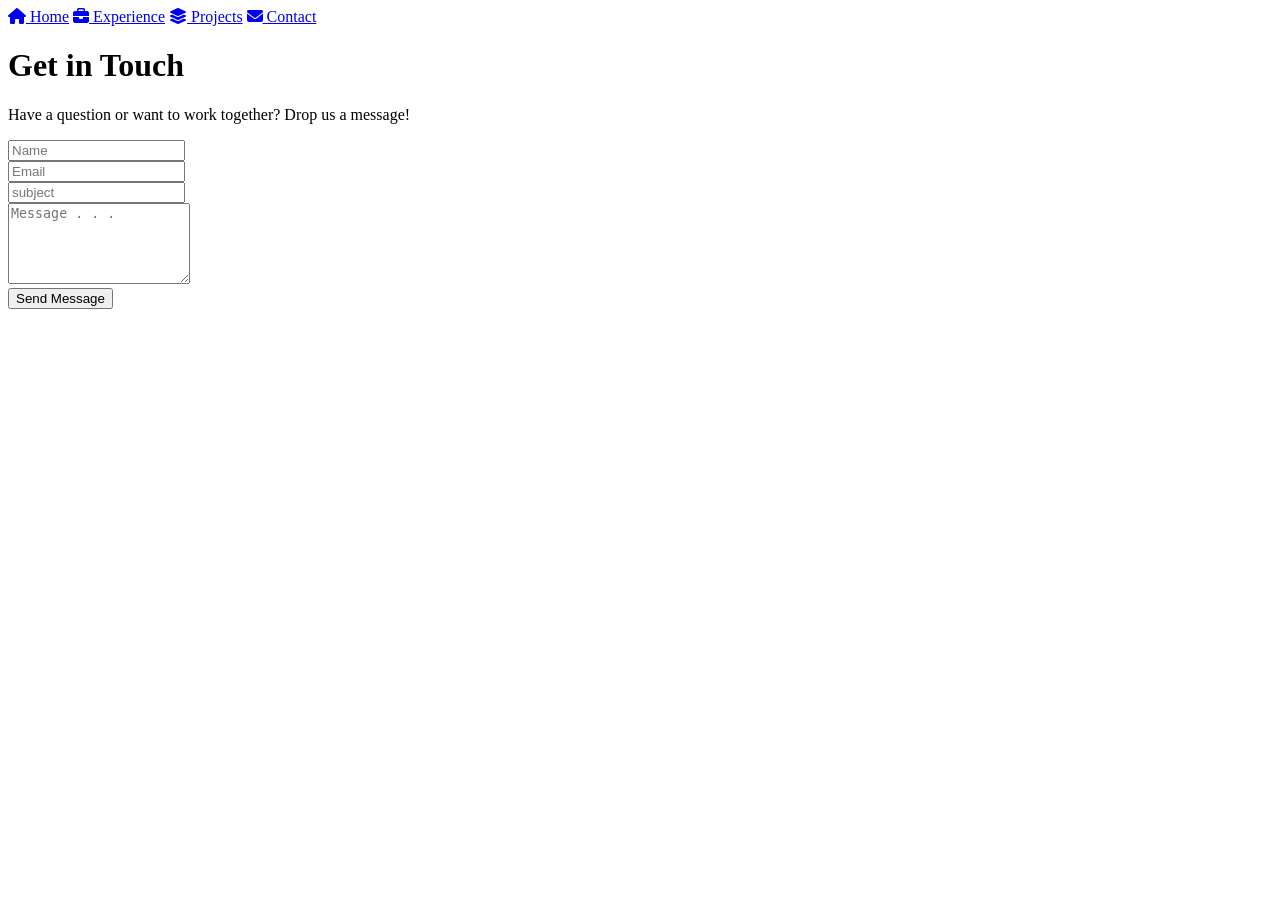
==== contact.html @ 0c0facdb "Add files via upload" ====
<!DOCTYPE html>
<html lang="en">

<head>
    <meta charset="UTF-8" />
    <title>Developer Portfolio</title>
    <meta name="viewport" content="width=device-width, initial-scale=1.0" />

    <!-- Icons -->
    <link rel="stylesheet" href="https://cdnjs.cloudflare.com/ajax/libs/font-awesome/6.5.0/css/all.min.css">

    <!-- Fonts -->
    <link href="https://fonts.googleapis.com/css2?family=Inter:wght@300;400;600;700&family=JetBrains+Mono&display=swap"
        rel="stylesheet">

    <!-- CSS -->
    <link rel="stylesheet" href="/src/css/style.css" />
</head>

<body>
    <!-- NAVBAR -->
    <nav class="navbar">
        <!-- Toggle -->
        <div class="menu-toggle" id="menuToggle">
            <span></span>
            <span></span>
            <span></span>
        </div>

        <!-- LINKS -->
        <div class="nav-links" id="navLinks">
            <a href="index.html"><i class="fa-solid fa-house"></i> Home</a>
            <a href="experience.html"><i class="fa-solid fa-briefcase"></i> Experience</a>
            <a href="project.html"><i class="fa-solid fa-layer-group"></i> Projects</a>
            <a href="contact.html"><i class="fa-solid fa-envelope"></i> Contact</a>
        </div>
    </nav>


    <!-- MAIN CONTENT -->
    <main class="container">
        <!-- ========  LEFT SIDE ========= -->
        <div class="left-section">
            <h1><span>Get</span> in Touch</h1>
            <p>
                Have a question or want to work together? <span class="mini-pill"> Drop us a message!</span>
            </p>

        </div>
        <!-- ========  RIGHT SIDE ========= -->
        <section id="contact" class="contact-section">
            <div class="content">
                <form class="contact-form" id="contactForm">
                    <div class="form-group">
                        <input type="text" id="name" class="form-input" placeholder="Name" required>
                    </div>
                    <div class="form-group">
                        <input type="email" id="email" class="form-input" placeholder="Email " required>
                    </div>
                    <div class="form-group">
                        <input type="text" id="subject" class="form-input" placeholder="subject" required>
                    </div>
                    <div class="form-group">
                        <textarea id="message" class="form-input" rows="5" placeholder="Message . . ."
                            required></textarea>
                    </div>
                    <button type="submit" class="submit-btn" onclick="sendMail()">Send Message</button>
                </form>
            </div>
        </section>

    </main>

    <script src="src/javascript/script.js"></script>

</body>

</html>
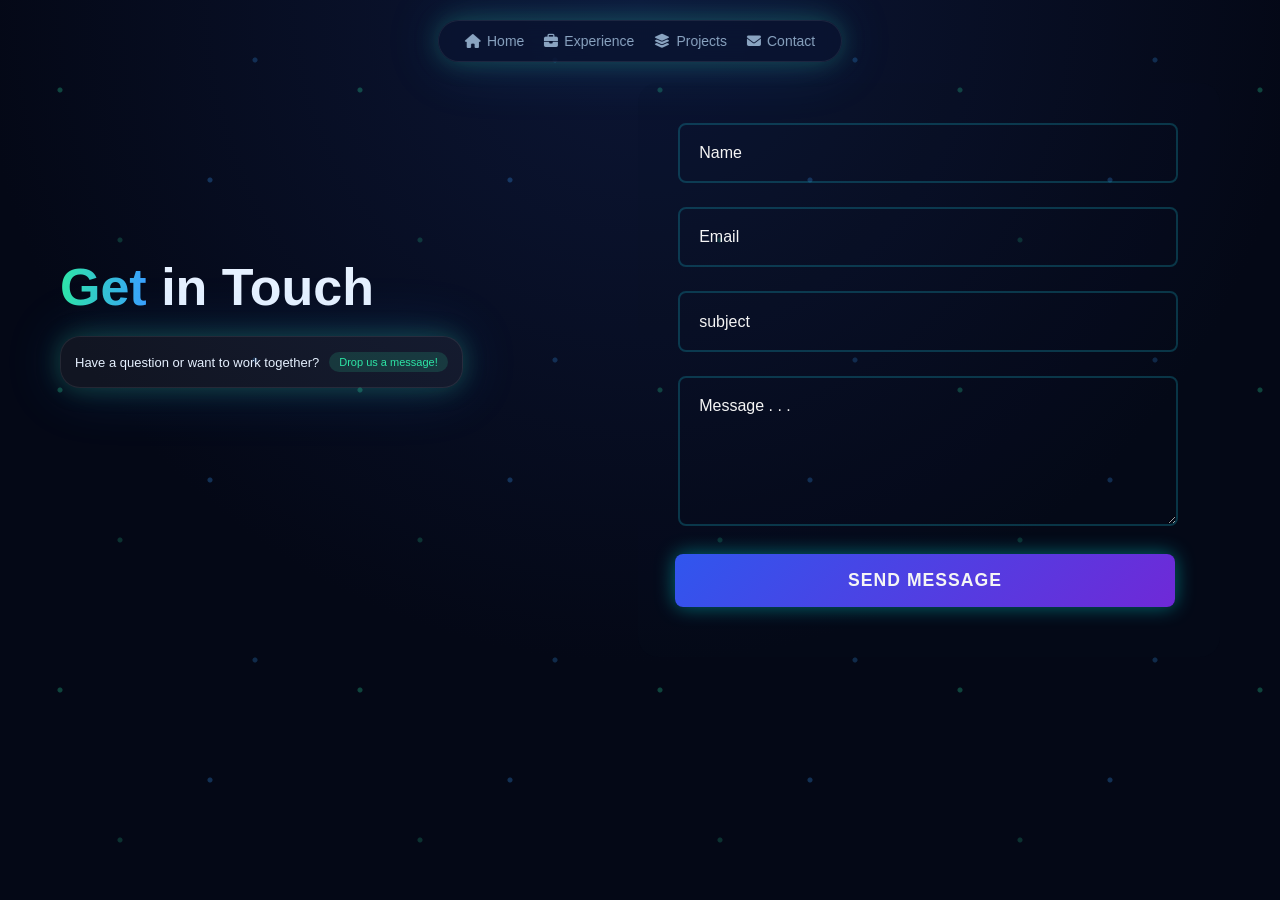
==== commit d0060ae0: "Add files via upload" ====
--- a/contact.html
+++ b/contact.html
@@ -14,7 +14,7 @@
         rel="stylesheet">
 
     <!-- CSS -->
-    <link rel="stylesheet" href="/src/css/style.css" />
+    <link rel="stylesheet" href="style.css" />
 </head>
 
 <body>
@@ -71,8 +71,7 @@
 
     </main>
 
-    <script src="src/javascript/script.js"></script>
-
+    <script src="script.js"></script>
 </body>
 
 </html>
--- a/style.css
+++ b/style.css
@@ -0,0 +1,1178 @@
+/* ===============================
+   ROOT VARIABLES
+================================ */
+:root {
+  --bg: #050b1a;
+  --card: #0b132b;
+  --accent: #2ee6a6;
+  --accent2: #3aa0ff;
+  --text: #e6f1ff;
+  --muted: #8aa4c1;
+  --border: rgba(255, 255, 255, 0.08);
+}
+
+/* ===============================
+   GLOBAL RESET
+================================ */
+* {
+  margin: 0;
+  padding: 0;
+  box-sizing: border-box;
+  pointer-events: auto;
+}
+
+html {
+  scroll-behavior: smooth;
+}
+
+body {
+  font-family: 'Inter', sans-serif;
+  min-height: 100vh;
+  color: var(--text);
+  background: radial-gradient(circle at top, #0c1635, #040816 60%);
+  overflow-x: hidden;
+  position: relative;
+}
+
+/* ===============================
+   NEON BACKGROUND PARTICLES
+================================ */
+body::before,
+body::after {
+  content: "";
+  position: fixed;
+  inset: 0;
+  background-image:
+    radial-gradient(circle at 20% 30%, rgba(46, 230, 166, 0.15) 0 2px, transparent 3px),
+    radial-gradient(circle at 70% 60%, rgba(58, 160, 255, 0.15) 0 2px, transparent 3px),
+    radial-gradient(circle at 40% 80%, rgba(46, 230, 166, 0.1) 0 2px, transparent 3px),
+    radial-gradient(circle at 85% 20%, rgba(58, 160, 255, 0.12) 0 2px, transparent 3px);
+  background-size: 300px 300px;
+  animation: floatParticles 20s linear infinite;
+  z-index: -2;
+}
+
+@keyframes floatParticles {
+  from {
+    transform: translateY(0);
+  }
+
+  to {
+    transform: translateY(-300px);
+  }
+}
+
+/* ===============================
+   NAVBAR
+================================ */
+
+
+.nav-links {
+ position: fixed;
+  top: 20px;
+  left: 50%;
+  transform: translateX(-50%);
+  display: flex;
+  gap: 20px;
+  padding: 12px 26px;
+  border-radius: 40px;
+  background: rgba(10, 20, 50, 0.75);
+  backdrop-filter: blur(12px);
+  border: 1px solid var(--border);
+  z-index: 100;
+
+  /* Neon glow */
+  box-shadow:
+    0 0 25px rgba(46, 230, 166, 0.25),
+    0 0 60px rgba(58, 160, 255, 0.18);
+
+}
+
+.navbar a {
+  text-decoration: none;
+  color: var(--muted);
+  font-size: 14px;
+  display: flex;
+  align-items: center;
+  gap: 6px;
+  transition: 0.3s ease;
+}
+
+.navbar a:hover,
+.navbar a.active {
+  color: var(--accent);
+  text-shadow: 0 0 8px rgba(46, 230, 166, 0.8);
+  border-bottom: #22c55e;
+}
+
+
+
+
+/* ===============================
+   MAIN LAYOUT
+================================ */
+
+.container {
+  max-width: 1200px;
+  margin: auto;
+  padding: 140px 20px 80px;
+  display: grid;
+  grid-template-columns: 1.1fr 1fr;
+  gap: 50px;
+  align-items: center;
+}
+
+/* ===============================
+   LEFT SECTION
+================================ */
+.badge {
+  display: inline-flex;
+  align-items: center;
+  gap: 10px;
+  padding: 8px 14px;
+  font-size: 13px;
+  border-radius: 20px;
+  background: rgba(255, 255, 255, 0.05);
+  border: 1px solid var(--border);
+  margin-bottom: 20px;
+}
+
+/*=====================================================================
+           FEATURE ..............................................
+  =====================================================================
+.badge{
+  position: relative;
+  display: flex;
+  width: 250px;
+  height: 50px;
+  justify-content: center;
+  align-items: center;
+  overflow: hidden;
+  border-radius: 20px;
+
+  display: inline-flex;
+  align-items: center;
+  gap: 10px;
+  padding: 8px 14px;
+  font-size: 13px;
+  border-radius: 20px;
+  background: rgba(255, 255, 255, 0.05);
+  border: 1px solid var(--border);
+  margin-bottom: 20px;
+}
+
+.badge::before{
+  content: '';
+  position: absolute;
+  width: 600px;
+  height: 100px;
+  background: linear-gradient(180deg, #e3e4eb, #098b92);
+  animation: animate 3s linear infinite;
+  transition: all .3s linear;
+}
+
+.badge::after{
+  content: '';
+  position: absolute;
+  inset: 5px;
+  background: rgba(255, 255, 255, 0.971);
+  border-radius: 15px;
+}
+
+@keyframes animate {
+  from{
+    transform: rotate(0deg);
+  }
+
+  to{
+    transform: rotate(360deg);
+  }
+  
+}*/
+
+.mini-pill {
+  background: rgba(46, 230, 166, 0.15);
+  color: var(--accent);
+  padding: 4px 10px;
+  border-radius: 999px;
+  font-size: 11px;
+}
+
+h1 {
+  font-size: 52px;
+  line-height: 1.1;
+  margin-bottom: 20px;
+}
+
+h1 span {
+  background: linear-gradient(90deg, var(--accent), var(--accent2));
+  -webkit-background-clip: text;
+  -webkit-text-fill-color: transparent;
+}
+
+.subtitle {
+  max-width: 480px;
+  color: var(--muted);
+  margin-bottom: 30px;
+}
+
+.pills {
+  display: flex;
+  gap: 12px;
+  flex-wrap: wrap;
+  margin-bottom: 35px;
+}
+
+.pill {
+  padding: 8px 14px;
+  font-size: 12px;
+  border-radius: 999px;
+  color: var(--accent);
+}
+
+.boxyellow {
+  position: relative;
+  right: 15%;
+  background: rgba(230, 205, 46, 0.1);
+  color: orange;
+  border: 1px solid rgba(244, 167, 0, 0.556);
+  box-shadow:
+    0 0 25px rgba(244, 167, 0, 0.556),
+    0 0 60px rgba(228, 244, 0, 0.556);
+  animation: yellowo 10s linear infinite;
+}
+
+.boxpurpel {
+  background: rgba(123, 46, 230, 0.1);
+  color: rgb(208, 0, 255);
+  border: 1px solid rgba(179, 0, 244, 0.556);
+  box-shadow:
+    0 0 25px rgba(142, 0, 244, 0.556),
+    0 0 60px rgba(232, 0, 244, 0.556);
+    animation: purplo 10s linear infinite;
+}
+
+.boxcyan {
+  position: relative;
+  left: 20%;
+  background: rgba(46, 187, 230, 0.1);
+  color: rgb(0, 255, 225);
+  border: 1px solid rgba(0, 244, 224, 0.556);
+  box-shadow:
+    0 0 25px rgba(0, 187, 244, 0.556),
+    0 0 60px rgba(0, 244, 232, 0.556);
+  animation: cyano 10s linear infinite;
+}
+
+@keyframes purplo {
+
+  0% {
+    transform: translateY(-230px);
+  }
+
+  50% {
+    transform: translateX(50px);
+  }
+  100% {
+    transform: translateY(-230px);
+  }
+}
+
+@keyframes yellowo {
+
+  0% {
+    transform: translateY(-190px);
+  }
+
+  25% {
+    transform: translateX(-100px);
+  }
+  50% {
+    transform: translateY(170px);
+  }
+
+  75% {
+    transform: translateX(100px);
+  }
+
+  100% {
+    transform: translateY(-190px);
+  }
+}
+
+@keyframes cyano {
+
+  0% {
+    transform: translateY(-230px);
+  }
+
+  25% {
+    transform: translate(50px);
+  }
+  50% {
+    transform: translateY(-30px);
+  }
+
+  75% {
+    transform: translate(50px);
+  }
+
+  100% {
+    transform: translateY(-230px);
+  }
+}
+
+/* ===============================
+   BUTTONS
+================================ */
+.buttons {
+  display: flex;
+  gap: 16px;
+}
+
+.btn {
+  padding: 14px 24px;
+  border-radius: 12px;
+  font-weight: 600;
+  cursor: pointer;
+  border: none;
+  transition: 0.3s ease;
+}
+
+.btn.primary {
+  background: transparent;
+  color: var(--text);
+  border: 2px solid #3aa0ff;
+}
+
+.btn.secondary {
+  background: transparent;
+  color: var(--text);
+  border: 2px solid  var(--border);
+  
+}
+
+.btn.primary:hover{
+  background: #3aa0ff;
+  color:  #0c1635;
+   box-shadow:
+    0 0 25px #3aa0ff,
+    0 0 60px #3aa0ff;
+}
+
+.btn.secondary:hover{
+  background: #2c303d58;
+  color: var(--text);
+   box-shadow:
+     0 0 60px #3aa0ff;
+     border: 2px solid #0ab2d4;
+}
+
+.btn:hover {
+  transform: translateY(-2px);
+}
+
+/* ===============================
+   CODE CARD (developer.js)
+================================ */
+.code-card {
+  position: relative;
+  background: linear-gradient(180deg, #0b132b, #070c1f);
+  border-radius: 16px;
+  border: 1px solid var(--border);
+  overflow: hidden;
+  font-family: 'JetBrains Mono', monospace;
+
+  box-shadow:
+    0 0 30px rgba(46, 230, 166, 0.25),
+    0 0 80px rgba(58, 160, 255, 0.18);
+}
+
+/* Neon aura */
+.code-card::before {
+  content: "";
+  position: absolute;
+  inset: -2px;
+  border-radius: inherit;
+  background: linear-gradient(120deg,
+      rgba(46, 230, 166, 0.6),
+      rgba(58, 160, 255, 0.6),
+      rgba(46, 230, 166, 0.6));
+  filter: blur(30px);
+  opacity: 0.35;
+  z-index: -1;
+}
+
+/* Header */
+.code-header {
+  display: flex;
+  align-items: center;
+  gap: 8px;
+  padding: 10px 14px;
+  background: #050b1a;
+  border-bottom: 1px solid var(--border);
+}
+
+.dot {
+  width: 10px;
+  height: 10px;
+  border-radius: 50%;
+}
+
+.red {
+  background: #ff5f56;
+}
+
+.yellow {
+  background: #ffbd2e;
+}
+
+.green {
+  background: #27c93f;
+}
+
+.filename {
+  margin-left: auto;
+  font-size: 12px;
+  color: var(--muted);
+}
+
+pre {
+  padding: 20px;
+  font-size: 13px;
+  line-height: 1.6;
+  color: #dbeafe;
+  overflow-x: auto;
+}
+
+/* ABOUT */
+.about-section {
+  background: radial-gradient(circle at top, #0c1635, #050812 60%);
+  padding: 60px 20px 40px 40px;
+  color: #e6f1ff;
+  border-radius: 20px;
+  transform: translateX(-460px);
+  width: 600px;
+}
+
+.about-container {
+  max-width: 1200px;
+  margin: auto;
+  display: grid;
+  grid-template-columns: 1fr 1.2fr;
+  gap: 60px;
+  width: 1000px;
+
+}
+
+/* LEFT SIDE */
+.about-title {
+  font-size: 44px;
+  font-weight: 700;
+  line-height: 1.15;
+  margin-bottom: 40px;
+
+}
+
+.image-card {
+  width: 100%;
+
+  max-width: 360px;
+  border-radius: 50%;
+  overflow: hidden;
+  background: linear-gradient(180deg, #0f1b3d, #070c1f);
+  box-shadow:
+    0 0 30px rgba(46, 230, 166, 0.25),
+    0 0 80px rgba(58, 160, 255, 0.18);
+}
+
+.image-card img {
+  width: 100%;
+
+  display: block;
+  object-fit: cover;
+}
+
+/* RIGHT SIDE */
+.about-right p {
+  font-size: 15px;
+  line-height: 1.8;
+  color: #b8c7e0;
+  margin-bottom: 22px;
+}
+
+.about-right strong {
+  color: #ffffff;
+  font-weight: 600;
+}
+
+/* QUOTE BLOCK */
+.about-right blockquote {
+  margin: 30px 0;
+  padding-left: 20px;
+  border-left: 3px solid #2ee6a6;
+  color: #d7e3ff;
+  font-size: 14.5px;
+  line-height: 1.75;
+}
+
+/* SIGNATURE */
+.signature {
+  margin-top: 25px;
+  font-size: 14px;
+  color: #8aa4c1;
+}
+
+.signature .name {
+  color: #ffffff;
+  font-weight: 600;
+}
+
+.signature .brand {
+  color: #2ee6a6;
+  font-weight: 600;
+  display: inline-block;
+  filter: blur(4px);
+  /* adjust the blur intensity */
+  -webkit-user-select: none;
+  /* prevents easy copy */
+  pointer-events: none;
+  /* optional, makes it unclickable */
+}
+
+/* RESPONSIVE */
+@media (max-width: 900px) {
+  .about-container {
+    grid-template-columns: 1fr;
+    gap: 40px;
+  }
+
+  .about-title {
+    font-size: 34px;
+  }
+
+  .image-card {
+    max-width: 280px;
+  }
+}
+
+/*=====================================================
+                    PROJECTS      PAGE          
+=======================================================*/
+
+.projects {
+  max-width: 1200px;
+  margin: auto;
+  padding: 80px 24px;
+  display: flex;
+  flex-direction: column;
+  gap: 120px;
+
+}
+
+.project {
+  display: grid;
+  grid-template-columns: 1.2fr 1fr;
+  gap: 40px;
+  align-items: center;
+  background: rgba(255, 255, 255, 0.02);
+  border: 1px solid rgba(255, 255, 255, 0.08);
+  border-radius: 20px;
+  padding: 40px;
+
+}
+
+/* TEXT */
+.project h2 {
+  color: #38bdf8;
+  margin-bottom: 8px;
+}
+
+.project h3 {
+  font-size: 28px;
+  margin-bottom: 16px;
+}
+
+.project p {
+  color: #94a3b8;
+  margin-bottom: 24px;
+  line-height: 1.6;
+}
+
+/* BUTTONS */
+.buttons {
+  display: flex;
+  gap: 12px;
+}
+
+.buttons a {
+  padding: 10px 18px;
+  border-radius: 10px;
+  text-decoration: none;
+  color: #e5e7eb;
+  background: rgba(255, 255, 255, 0.08);
+  border: 1px solid rgba(255, 255, 255, 0.15);
+  transition: 0.25s;
+}
+
+.buttons a:hover {
+  background: rgba(56, 189, 248, 0.2);
+  border-color: #38bdf8;
+}
+
+
+
+img {
+  width: 600px;
+  object-fit: fill;
+  border-radius: 10px;
+  box-shadow:
+    0 0 30px rgba(46, 230, 166, 0.25),
+    0 0 80px rgba(58, 160, 255, 0.18);
+}
+
+
+/*=====================================================
+                    EXPERIENCE PAGE               
+=======================================================*/
+
+.education {
+  padding: 80px 24px;
+  background: radial-gradient(circle at top, #0f172a46, #0206174b);
+  color: #e5e7eb;
+  text-align: center;
+  width: 1150px;
+  border-radius: 15px;
+}
+
+.education h2 {
+  font-size: 36px;
+  color: #38bdf8;
+  margin-bottom: 10px;
+}
+
+.subtitle {
+  color: #94a3b8;
+  max-width: 600px;
+  margin: 0 auto 60px;
+}
+
+.subtitle span {
+  color: red;
+}
+
+.edu-grid {
+  max-width: 1100px;
+  margin: auto;
+  display: grid;
+  grid-template-columns: repeat(auto-fit, minmax(320px, 1fr));
+  gap: 32px;
+
+}
+
+.edu-card {
+  background: linear-gradient(180deg, #020617, #020617);
+  border: 1px solid rgba(255, 255, 255, 0.08);
+  border-radius: 20px;
+  padding: 32px;
+  text-align: left;
+  transition: 0.3s ease;
+
+}
+
+.edu-card:hover {
+  transform: translateY(-6px);
+  border-color: rgba(56, 189, 248, 0.4);
+  box-shadow: 0 10px 40px rgba(56, 189, 248, 0.15);
+}
+
+.blurry {
+  display: inline-block;
+  filter: blur(4px);
+  /* adjust the blur intensity */
+  user-select: none;
+  /* prevents easy copy */
+  pointer-events: none;
+  /* optional, makes it unclickable */
+}
+
+.edu-card h3 {
+  display: flex;
+  align-items: center;
+  gap: 10px;
+  margin-bottom: 16px;
+  font-size: 18px;
+}
+
+.dot {
+  width: 14px;
+  height: 14px;
+  border-radius: 4px;
+}
+
+.dot.blue {
+  background: #38bdf8;
+}
+
+.dot.green {
+  background: #22c55e;
+}
+
+.meta {
+  display: flex;
+  flex-direction: column;
+  gap: 6px;
+  font-size: 14px;
+  color: #94a3b8;
+  margin-bottom: 16px;
+}
+
+.desc {
+  font-size: 14px;
+  line-height: 1.6;
+  color: #cbd5f5;
+  margin-bottom: 20px;
+  border-left: 3px solid #38bdf8;
+  padding-left: 12px;
+}
+
+.achievement {
+  color: #eab308;
+  margin-bottom: 10px;
+  font-size: 14px;
+}
+
+.gpa {
+  font-size: 14px;
+  margin-bottom: 16px;
+}
+
+.gpa span {
+  color: #38bdf8;
+  font-weight: 600;
+}
+
+.tags {
+  display: flex;
+  flex-wrap: wrap;
+  gap: 8px;
+}
+
+.tags span {
+  padding: 6px 12px;
+  font-size: 12px;
+  border-radius: 999px;
+  background: rgba(255, 255, 255, 0.06);
+  border: 1px solid rgba(255, 255, 255, 0.1);
+}
+
+
+/*=====================================================
+                    CONTACT PAGE               
+=======================================================*/
+
+/* =============
+    LEFT SIDE
+================*/
+
+.left-section {
+  position: relative;
+  bottom: 18%;
+}
+
+.left-section p {
+  display: inline-flex;
+  align-items: center;
+  gap: 10px;
+  padding: 15px 14px 15px 14px;
+  font-size: 13px;
+  border-radius: 20px;
+  background: rgba(255, 255, 255, 0.055);
+  border: 1px solid var(--border);
+  animation: bounce 5s linear infinite;
+  box-shadow:
+    0 0 25px rgba(46, 230, 166, 0.25),
+    0 0 60px rgba(58, 160, 255, 0.18);
+}
+
+@keyframes bounce {
+  0% {
+    transform: translateY(32px);
+  }
+
+  25% {
+    transform: translate(20px);
+  }
+
+  50% {
+    transform: translate(-20px);
+  }
+
+  75% {
+    transform: translateY(32);
+  }
+
+  100% {
+    transform: translateY(32px);
+  }
+}
+
+/* =============
+    RIGHT SIDE
+================*/
+
+.contact-section {
+  background: rgba(18, 25, 37, 0.105);
+  border-radius: 20px;
+  max-width: 1200px;
+  position: relative;
+  bottom: 10%;
+}
+
+.contact-section:has(.submit-btn:hover) {
+  box-shadow: 0 0 20px rgba(0, 255, 249, 0.3);
+  transition: all 0.3s ease;
+}
+
+.content {
+  max-width: 1200px;
+  padding: 40px 62px 50px 20px;
+}
+
+.contact-form {
+  max-width: 600px;
+  margin: 0 auto;
+}
+
+.form-group {
+  margin-bottom: 1.5rem;
+  transform: translateX(20px);
+}
+
+.form-input {
+  width: 500px;
+  padding: 1.2rem;
+  background: transparent;
+  border: 2px solid rgba(22, 152, 172, 0.315);
+  border-radius: 8px;
+  color: whitesmoke;
+  font-size: 1rem;
+  font-family: inherit;
+  transition: all 0.3s ease;
+  outline: none;
+
+}
+
+.form-input::placeholder {
+  color: whitesmoke;
+
+}
+
+
+
+.form-input:focus {
+  border-color: #0ab2d4;
+  box-shadow: 0 0 20px rgba(0, 255, 249, 0.3);
+}
+
+textarea.form-input {
+  resize: vertical;
+  min-height: 150px;
+}
+
+.project-card .submit-btn {
+  margin-top: 2.1rem;
+  text-align: center;
+  padding: 2%;
+  width: 50%;
+  height: 20%;
+}
+
+.submit-btn a {
+  text-decoration: none;
+  color: var(--bg-primary);
+  font-weight: 600;
+}
+
+.submit-btn {
+  width: 100%;
+  padding: 1rem 2rem;
+  background: linear-gradient(135deg, #3056ee, #6f29d7);
+  border: none;
+  border-radius: 8px;
+  color: whitesmoke;
+  font-size: 1.1rem;
+  font-weight: 600;
+  text-transform: uppercase;
+  letter-spacing: 1px;
+  cursor: pointer;
+  transition: all 0.3s ease;
+  box-shadow: 0 0 20px rgba(0, 255, 249, 0.4);
+  transform: translateX(17px);
+}
+
+.submit-btn:hover {
+  box-shadow: 0 0 30px rgba(0, 255, 249, 0.6);
+
+
+}
+
+.submit-btn:active {
+  transform: scale(114.5px);
+
+}
+
+/* ===== SCROLL ANIMATION ===== */
+.reveal {
+  opacity: 0;
+  transform: translateY(60px);
+  transition: all 0.9s ease;
+}
+
+.reveal.active {
+  opacity: 1;
+  transform: translateY(0);
+}
+
+/* Code coloring */
+.key {
+  color: #7dd3fc;
+}
+
+.string {
+  color: #86efac;
+}
+
+.bool {
+  color: #f472b6;
+}
+
+.func {
+  color: #facc15;
+}
+
+
+/* ===============================
+   RESPONSIVE
+================================ */
+@media (max-width: 900px) {
+  .container {
+    grid-template-columns: 1fr;
+  }
+
+  h1 {
+    font-size: 42px;
+  }
+
+  .project {
+    grid-template-columns: 1fr;
+  }
+}
+
+/* =====================================================
+   FULL RESPONSIVE SECTION
+   Phones • Tablets • Toggle Menu
+===================================================== */
+
+/* =========================
+   TABLETS (≤ 1024px)
+========================= */
+@media (max-width: 1024px) {
+
+  .container {
+    grid-template-columns: 1fr;
+    gap: 60px;
+    text-align: center;
+  }
+
+  h1 {
+    font-size: 44px;
+  }
+
+  .buttons {
+    justify-content: center;
+    flex-wrap: wrap;
+  }
+
+  .about-section {
+    transform: none;
+    width: 100%;
+    padding: 50px 20px;
+  }
+
+  .about-container {
+    grid-template-columns: 1fr;
+    width: 100%;
+    text-align: center;
+  }
+
+  .image-card {
+    margin: auto;
+  }
+
+  .project {
+    grid-template-columns: 1fr;
+    text-align: center;
+  }
+
+  img {
+    width: 100%;
+  }
+
+  .education {
+    width: 100%;
+  }
+  
+
+  .form-input {
+    width: 100%;
+  }
+
+  .boxyellow,
+  .boxcyan,
+  .boxpurpel {
+    position: relative;
+    left: 30%;
+  }
+}
+
+/* =========================
+   PHONES (≤ 600px)
+========================= */
+@media (max-width: 600px) {
+
+  /* NAVBAR */
+  .navbar {
+    justify-content: space-between;
+    padding: 12px 20px;
+  }
+
+  /* HIDE LINKS */
+  .navbar a {
+    display: none;
+  }
+
+  /* HAMBURGER */
+  .menu-toggle {
+    display: flex;
+    flex-direction: column;
+    gap: 6px;
+    cursor: pointer;
+    margin-top: 20px;
+  }
+
+  .menu-toggle span {
+    position: relative;
+    left: 47%;
+    width: 26px;
+    height: 3px;
+    background: var(--accent);
+    border-radius: 4px;
+    transition: 0.4s ease;
+    
+  }
+
+  /* MOBILE MENU */
+  .nav-links {
+    position: absolute;
+    top: 80px;
+    left: 50%;
+    transform: translateX(-50%) translateY(-30px);
+    width: 1200px;
+    padding: 22px;
+    background: rgba(10, 20, 50, 0.752);
+    backdrop-filter: blur(5px);
+    border-radius: 20px;
+    display: flex;
+    flex-direction: column;
+    gap: 18px;
+    opacity: 0;
+    pointer-events: none;
+    transition: 0.4s ease;
+    z-index: 99;
+  }
+
+  .nav-links a {
+    display: block;
+    text-align: center;
+    font-size: 15px;
+    color: var(--text);
+  }
+
+  .nav-links.active {
+    opacity: 1;
+    transform: translateX(-50%) translateY(0);
+    pointer-events: auto;
+  }
+
+  /* HAMBURGER ANIMATION */
+  .menu-toggle.active span:nth-child(1) {
+    transform: rotate(45deg) translate(6px, 6px);
+  }
+
+  .menu-toggle.active span:nth-child(2) {
+    opacity: 0;
+  }
+
+  .menu-toggle.active span:nth-child(3) {
+    transform: rotate(-45deg) translate(7px, -7px);
+  }
+
+  /* HERO */
+  h1 {
+    font-size: 34px;
+  }
+
+  .badge {
+    margin: auto;
+  }
+
+  .pills {
+    justify-content: center;
+  }
+
+  /* FLOATING BOXES OFF */
+  .boxyellow,
+  .boxcyan,
+  .boxpurpel {
+    position: static;
+    animation: none;
+  }
+
+  .btn {
+    width: 100%;
+  }
+
+  .about-title {
+    font-size: 28px;
+  }
+
+  .edu-grid {
+    grid-template-columns: 1fr;
+  }
+
+  .content{
+    position: relative;
+    left: 20px;
+    
+  }
+
+  .left,
+  .right {
+    position: relative;
+    left: 2%;
+    width: 350px;
+  }
+
+  .edu-grid {
+    position: relative;
+    right: 25%;
+    width: 200px;
+  }
+
+  .education{
+    position: relative;
+    bottom: 10% ;
+  }
+
+}
